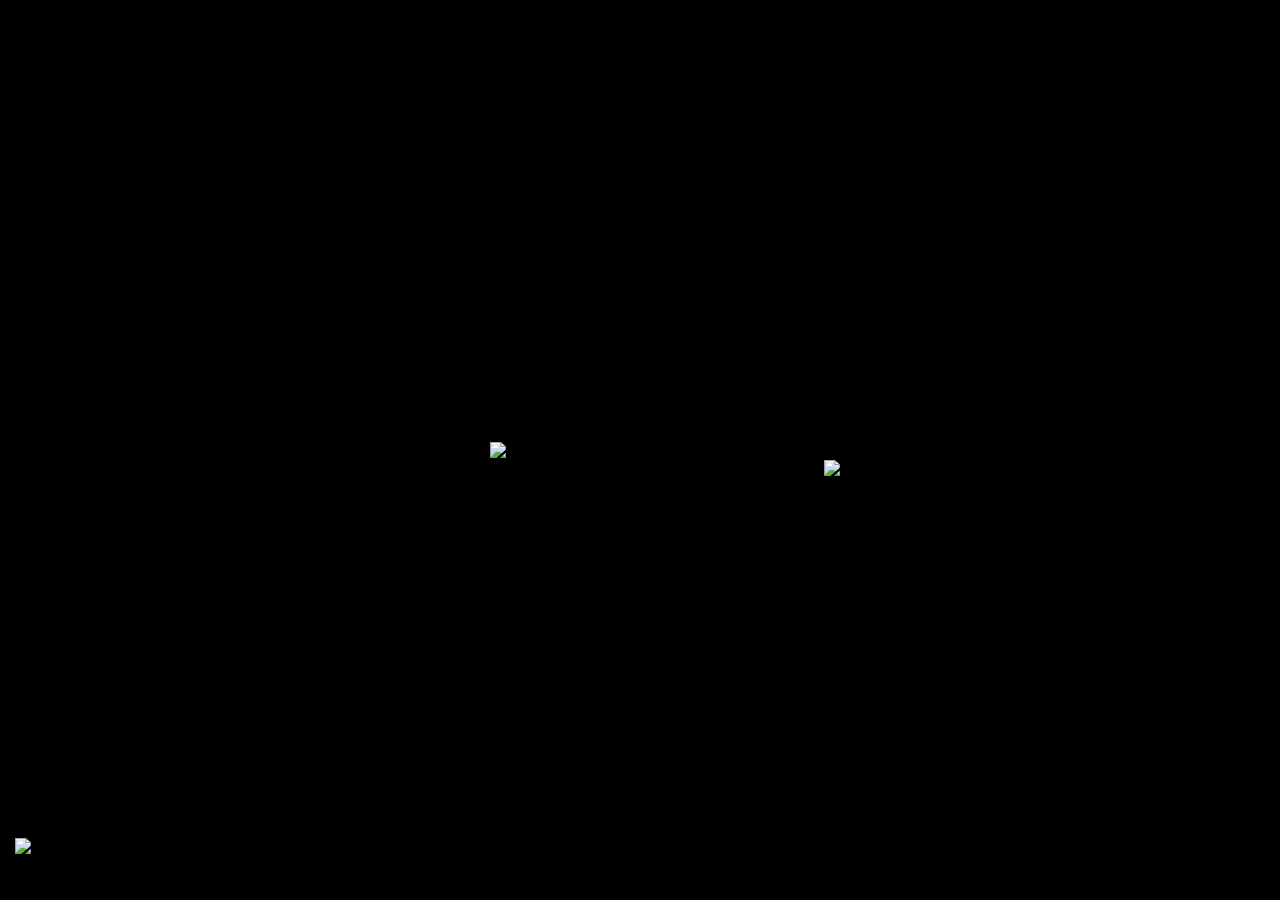
==== index.html @ 823435a3 "Initial Files" ====
<!DOCTYPE html>
<html>
<head>
<meta charset="UTF-8" />
<title>?</title>
<style>
  body {
    background-color: #000;
    height: 100vh;
    margin: 0;
    overflow: hidden;
    user-select: none;
    display: flex;
    justify-content: center;
    align-items: center;
  }

  #centerImg {
    width: 300px;
    position: relative;
  }

  #dragImg {
    width: 200px;
    position: absolute;
    right: 20%;
    top: 52%;
    transform: translateY(-50%);
    cursor: grab;
    z-index: 10;
  }
  
  #cornerImg {
    position: fixed;
    bottom: 10px; 
    left: 15px;   
    width: 20px;   
    height: auto;
    cursor: pointer;
    z-index: 9999; 
  }
</style>
</head>
<body>

<img id="dragImg" src="https://file.garden/aM3XGstJ4WLiRDxF/4a0b7313d784eae5fa707f9bea15cec2-removebg-preview.png">
<img id="centerImg" src="https://file.garden/aM3XGstJ4WLiRDxF/9a066dd7e0c0e0ae6190b45467f94311.jpg">
  
  <img id="cornerImg" 
     src="https://file.garden/aM3XGstJ4WLiRDxF/1109758314423783524.webp" 
     title="Bring the letter opener to the letter, dearest." 
     alt="Corner Image">

<audio id="successSound">
  <source src="https://file.garden/aM3XGstJ4WLiRDxF/papercrackle1-94430.mp3" type="audio/mpeg">
</audio>

<script>
const dragImg = document.getElementById("dragImg");
const centerImg = document.getElementById("centerImg");
const sound = document.getElementById("successSound");

let posX = 0, posY = 0, mouseX = 0, mouseY = 0;
let collisionTriggered = false;

dragImg.onmousedown = function(e) {
  e.preventDefault();
  mouseX = e.clientX;
  mouseY = e.clientY;
  dragImg.style.cursor = "grabbing";

  document.onmousemove = dragMouseMove;
  document.onmouseup = dragMouseUp;
};

function dragMouseMove(e) {
  e.preventDefault();
  const dx = e.clientX - mouseX;
  const dy = e.clientY - mouseY;

  mouseX = e.clientX;
  mouseY = e.clientY;

  dragImg.style.left = (dragImg.offsetLeft + dx) + "px";
  dragImg.style.top = (dragImg.offsetTop + dy) + "px";

  checkCollision();
}

function dragMouseUp() {
  document.onmousemove = null;
  document.onmouseup = null;
  dragImg.style.cursor = "grab";
  collisionTriggered = false;
}

function checkCollision() {
  const dragRect = dragImg.getBoundingClientRect();
  const centerRect = centerImg.getBoundingClientRect();

  const touching =
    dragRect.left < centerRect.right &&
    dragRect.right > centerRect.left &&
    dragRect.top < centerRect.bottom &&
    dragRect.bottom > centerRect.top;

  if (touching && !collisionTriggered) {
    collisionTriggered = true;
    sound.play();
    setTimeout(() => {
      window.location.href = 'C:/Users/Dani/OneDrive/Desktop/Neocities/hotel/home.html'; 
    }, 1200);
  }
}
</script>

</body>
</html>
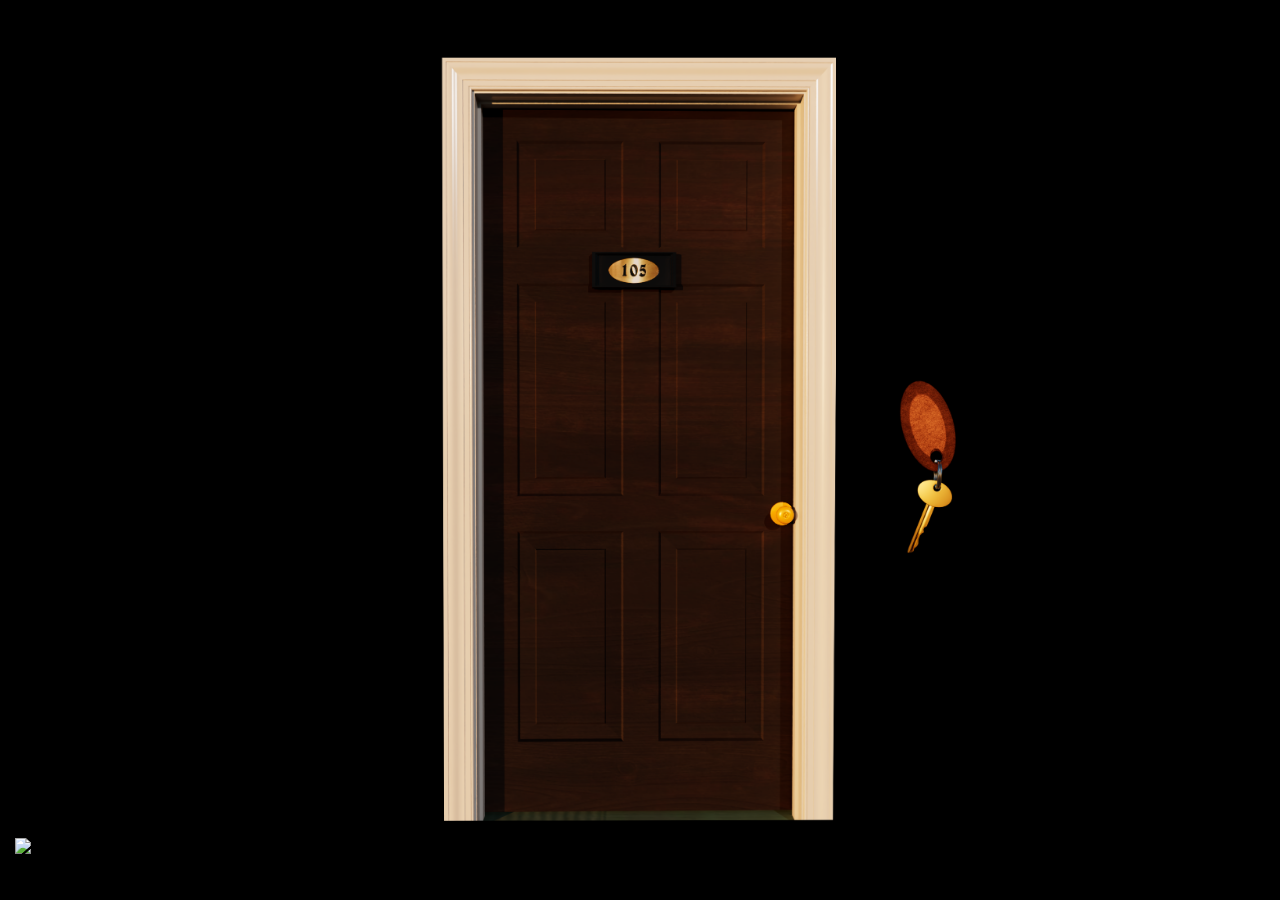
==== commit 68c42855: "Door Changes" ====
--- a/index.html
+++ b/index.html
@@ -1,8 +1,9 @@
 <!DOCTYPE html>
 <html>
 <head>
+    <link rel="icon" type="image/svg+xml" href="favicon.ico">
 <meta charset="UTF-8" />
-<title>?</title>
+<title>Welcome...</title>
 <style>
   body {
     background-color: #000;
@@ -16,7 +17,7 @@
   }
 
   #centerImg {
-    width: 300px;
+    width: 500px;
     position: relative;
   }
 
@@ -43,19 +44,21 @@
 </head>
 <body>
 
-<img id="dragImg" src="https://file.garden/aM3XGstJ4WLiRDxF/4a0b7313d784eae5fa707f9bea15cec2-removebg-preview.png">
-<img id="centerImg" src="https://file.garden/aM3XGstJ4WLiRDxF/9a066dd7e0c0e0ae6190b45467f94311.jpg">
+<img id="dragImg" src="keyrender.png">
+<img id="centerImg" src="Door_web_open.png">
   
   <img id="cornerImg" 
      src="https://file.garden/aM3XGstJ4WLiRDxF/1109758314423783524.webp" 
-     title="Bring the letter opener to the letter, dearest." 
+     title="Unlock the door with the keys, sir." 
      alt="Corner Image">
 
 <audio id="successSound">
-  <source src="https://file.garden/aM3XGstJ4WLiRDxF/papercrackle1-94430.mp3" type="audio/mpeg">
+  <source src="doorcreak.wav" type="audio/mpeg">
 </audio>
 
 <script>
+  const openDoor = new Image();
+openDoor.src = "Door_web_open2.png";
 const dragImg = document.getElementById("dragImg");
 const centerImg = document.getElementById("centerImg");
 const sound = document.getElementById("successSound");
@@ -106,13 +109,15 @@
 
   if (touching && !collisionTriggered) {
     collisionTriggered = true;
+
     sound.play();
+    centerImg.src = openDoor.src;
+
     setTimeout(() => {
-      window.location.href = 'C:/Users/Dani/OneDrive/Desktop/Neocities/hotel/home.html'; 
+      window.location.href = 'home.html';
     }, 1200);
   }
 }
 </script>
-
 </body>
 </html>
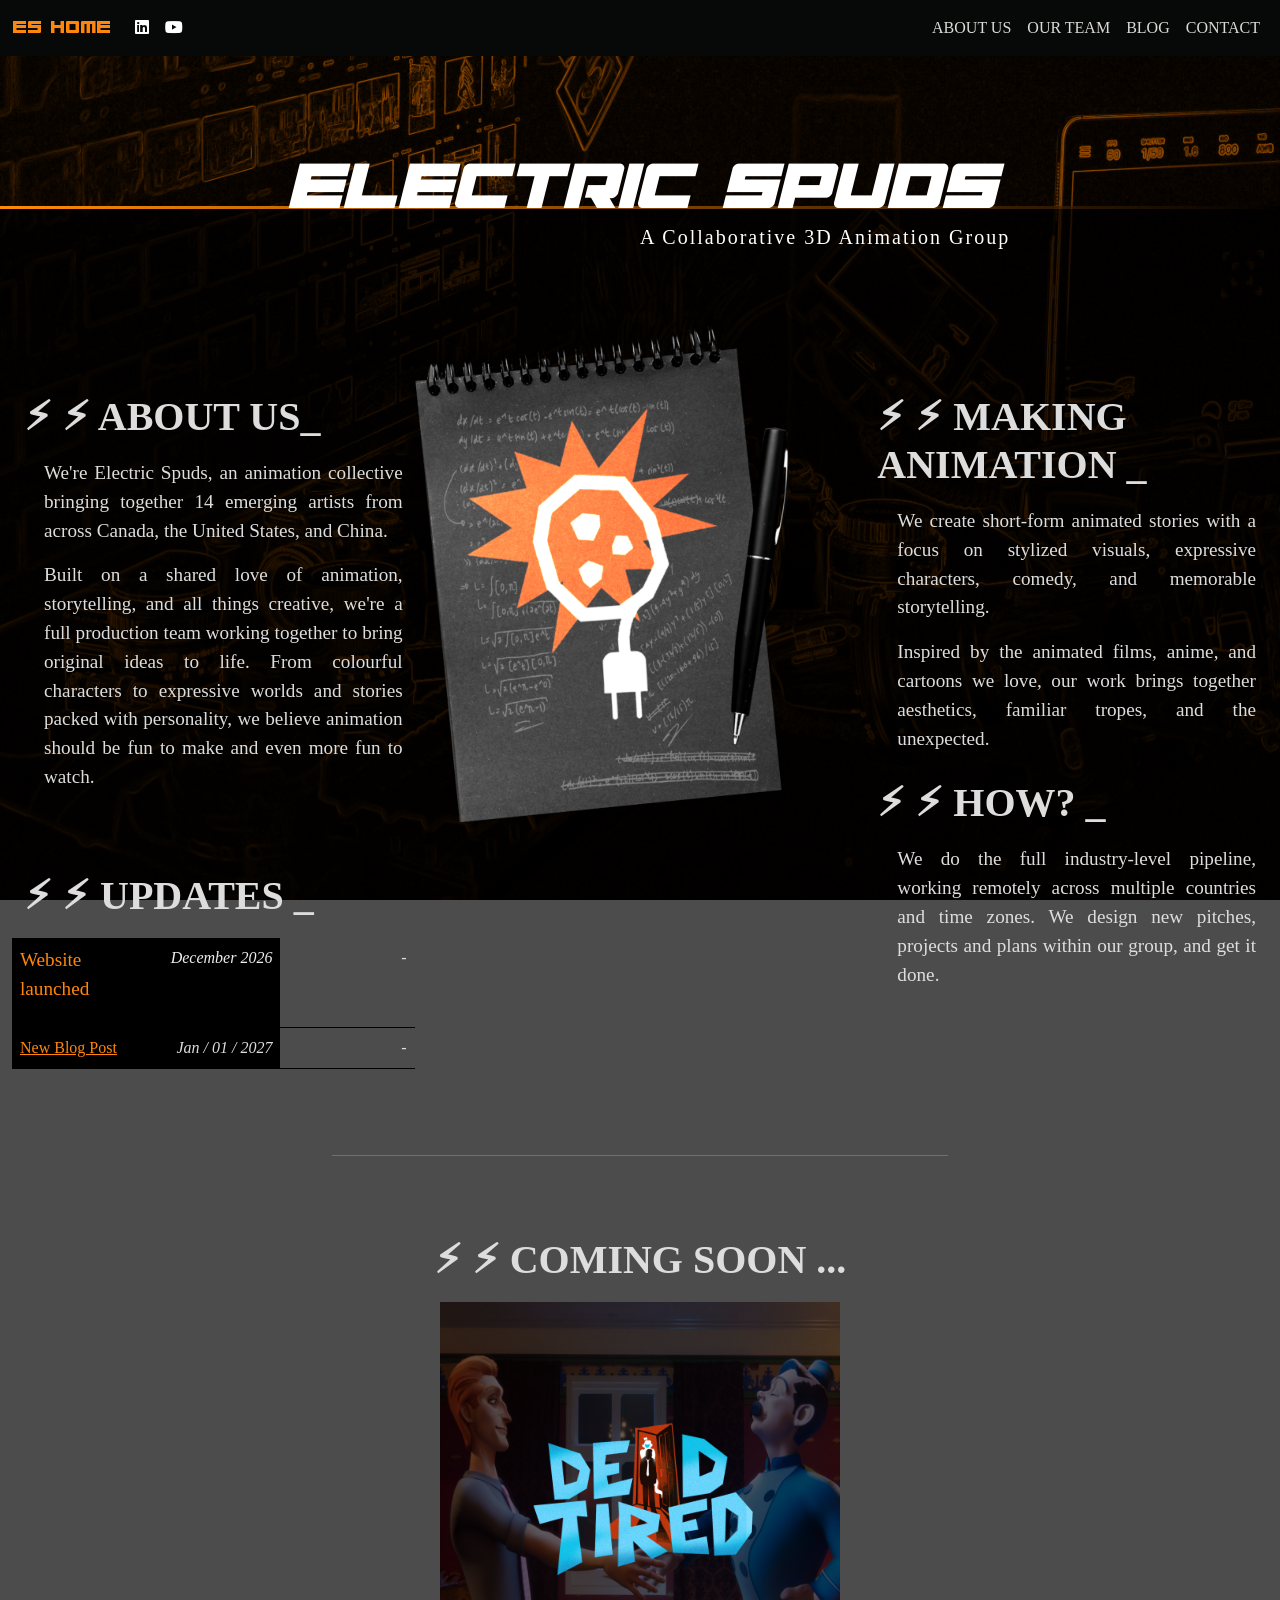
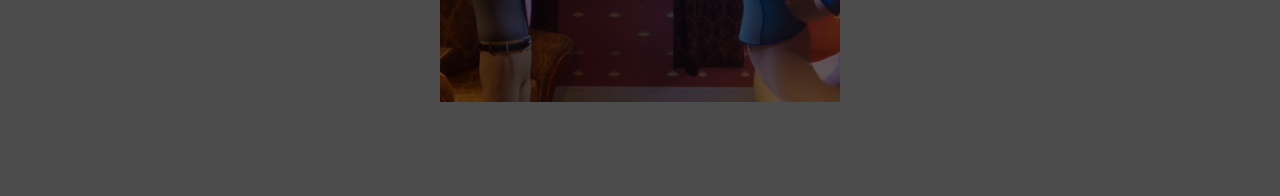
==== commit ec018a36: "added es homepage" ====
--- a/index.html
+++ b/index.html
@@ -1,123 +1,219 @@
-<!DOCTYPE html>
+<!doctype html>
 <html>
-<head>
-    <link rel="icon" type="image/svg+xml" href="favicon.ico">
-<meta charset="UTF-8" />
-<title>Welcome...</title>
-<style>
-  body {
-    background-color: #000;
-    height: 100vh;
-    margin: 0;
-    overflow: hidden;
-    user-select: none;
-    display: flex;
-    justify-content: center;
-    align-items: center;
-  }
-
-  #centerImg {
-    width: 500px;
-    position: relative;
-  }
-
-  #dragImg {
-    width: 200px;
-    position: absolute;
-    right: 20%;
-    top: 52%;
-    transform: translateY(-50%);
-    cursor: grab;
-    z-index: 10;
-  }
-  
-  #cornerImg {
-    position: fixed;
-    bottom: 10px; 
-    left: 15px;   
-    width: 20px;   
-    height: auto;
-    cursor: pointer;
-    z-index: 9999; 
-  }
-</style>
-</head>
-<body>
-
-<img id="dragImg" src="keyrender.png">
-<img id="centerImg" src="Door_web_open.png">
-  
-  <img id="cornerImg" 
-     src="https://file.garden/aM3XGstJ4WLiRDxF/1109758314423783524.webp" 
-     title="Unlock the door with the keys, sir." 
-     alt="Corner Image">
-
-<audio id="successSound">
-  <source src="doorcreak.wav" type="audio/mpeg">
-</audio>
-
-<script>
-  const openDoor = new Image();
-openDoor.src = "Door_web_open2.png";
-const dragImg = document.getElementById("dragImg");
-const centerImg = document.getElementById("centerImg");
-const sound = document.getElementById("successSound");
-
-let posX = 0, posY = 0, mouseX = 0, mouseY = 0;
-let collisionTriggered = false;
-
-dragImg.onmousedown = function(e) {
-  e.preventDefault();
-  mouseX = e.clientX;
-  mouseY = e.clientY;
-  dragImg.style.cursor = "grabbing";
-
-  document.onmousemove = dragMouseMove;
-  document.onmouseup = dragMouseUp;
-};
-
-function dragMouseMove(e) {
-  e.preventDefault();
-  const dx = e.clientX - mouseX;
-  const dy = e.clientY - mouseY;
-
-  mouseX = e.clientX;
-  mouseY = e.clientY;
-
-  dragImg.style.left = (dragImg.offsetLeft + dx) + "px";
-  dragImg.style.top = (dragImg.offsetTop + dy) + "px";
-
-  checkCollision();
-}
-
-function dragMouseUp() {
-  document.onmousemove = null;
-  document.onmouseup = null;
-  dragImg.style.cursor = "grab";
-  collisionTriggered = false;
-}
-
-function checkCollision() {
-  const dragRect = dragImg.getBoundingClientRect();
-  const centerRect = centerImg.getBoundingClientRect();
-
-  const touching =
-    dragRect.left < centerRect.right &&
-    dragRect.right > centerRect.left &&
-    dragRect.top < centerRect.bottom &&
-    dragRect.bottom > centerRect.top;
-
-  if (touching && !collisionTriggered) {
-    collisionTriggered = true;
-
-    sound.play();
-    centerImg.src = openDoor.src;
-
-    setTimeout(() => {
-      window.location.href = 'home.html';
-    }, 1200);
-  }
-}
-</script>
-</body>
+  <head>
+    <meta charset="UTF-8" />
+    <meta name="viewport" content="width=device-width, initial-scale=1.0" />
+    <title>ELECTRIC SPUDS</title>
+    <link
+      rel="stylesheet"
+      href="https://cdn.jsdelivr.net/npm/bootstrap@5.2.3/dist/css/bootstrap.min.css"
+      integrity="sha384-rbsA2VBKQhggwzxH7pPCaAqO46MgnOM80zW1RWuH61DGLwZJEdK2Kadq2F9CUG65"
+      crossorigin="anonymous" />
+
+    <link rel="stylesheet" href="https://cdnjs.cloudflare.com/ajax/libs/font-awesome/6.4.2/css/all.min.css" />
+
+    <link href="style.css" rel="stylesheet" type="text/css" media="all" />
+    <link rel="icon" type="image/svg+xml" href="6-removebg-preview.png" />
+    <style>
+      body {
+        background: url(background_orange.png) no-repeat fixed;
+        background-size: cover;
+      }
+    </style>
+  </head>
+
+  <!-- Navbar -->
+  <nav class="navbar sticky-top navbar-expand-lg" style="background-color: #070909">
+    <div class="container-fluid">
+      <a
+        class="navbar-brand"
+        style="color: #ff850b; font-size: 12px; font-family: &quot;Electric Toaster&quot;"
+        href="index.html"
+        >ES HOME</a
+      >
+      <a class="mx-2" href="#"><i class="fa-brands fa-linkedin"></i></a>
+      <a class="mx-2" href="#"><i class="fa-brands fa-youtube"></i></a>
+
+      <button
+        class="navbar-toggler"
+        type="button"
+        data-bs-toggle="collapse"
+        data-bs-target="#navbarNavDropdown"
+        aria-controls="navbarNavDropdown"
+        aria-expanded="false"
+        aria-label="Toggle navigation">
+        <span class="navbar-toggler-icon"></span>
+      </button>
+      <div class="collapse navbar-collapse text-end" id="navbarNavDropdown">
+        <ul class="navbar-nav ms-auto">
+          <li class="nav-item"><a class="nav-link" style="color: #dcd9d6" href="about.html">ABOUT US</a></li>
+          <li class="nav-item"><a class="nav-link" style="color: #dcd9d6" href="404.html">OUR TEAM</a></li>
+          <li class="nav-item"><a class="nav-link active" style="color: #dcd9d6" href="blog.html">BLOG</a></li>
+          <li class="nav-item"><a class="nav-link" style="color: #dcd9d6" href="contact.html">CONTACT</a></li>
+        </ul>
+      </div>
+    </div>
+  </nav>
+  <!-- /Navbar -->
+
+  <div class="mx-auto">
+    <div class="title">
+      <h1 style="font-size: 3.5vw; font-weight: bold; font-style: italic; font-family: &quot;Electric Toaster&quot;">
+        ELECTRIC SPUDS
+      </h1>
+      <span style="font-size: 20px; letter-spacing: 2px; margin-top: -10px; position: absolute"
+        >A Collaborative 3D Animation Group</span
+      >
+    </div>
+  </div>
+
+  <!-- <div class="mx-md-0 mx-1 col-md-auto col">
+        <img src="https://powell-general-electric.neocities.org/assets/magnetismnotes.png" 
+        style="max-width:15%; position:fixed; bottom:5px; right:-50px; z-index:3; opacity:50%;" ></div>
+        
+     <div class="mx-md-0 mx-1 col-md-auto col">
+        <img src="https://powell-general-electric.neocities.org/assets/angeldiagram.png" 
+        style="max-width:15%; position:fixed; bottom:300px; left:-10px; z-index:3; opacity:50%; transform:rotate(2deg);" ></div>
+
+     <div class="mx-md-0 mx-1 col-md-auto col">
+        <img src="https://powell-general-electric.neocities.org/assets/signatures.png" 
+        style="max-width:15%; position:fixed; bottom:0px; left:0px; z-index:3; opacity:50%;" ></div> -->
+
+  <div class="content line" style="min-width: 100%; margin-top: 150px">
+    <div class="mx-auto p-4" style="max-width: 1500px; margin-top: 150px">
+      <div class="row">
+        <div class="col-md">
+          <h1>⚡︎ ⚡︎ about us_</h1>
+          <div style="padding-left: 20px; text-align: justify">
+            <p>
+              We're Electric Spuds, an animation collective bringing together 14 emerging artists from across Canada,
+              the United States, and China.
+            </p>
+            <p>
+              Built on a shared love of animation, storytelling, and all things creative, we're a full production team
+              working together to bring original ideas to life. From colourful characters to expressive worlds and
+              stories packed with personality, we believe animation should be fun to make and even more fun to watch.
+            </p>
+          </div>
+
+          <div class="break"></div>
+
+          <h1>⚡︎ ⚡︎ updates _</h1>
+
+          <div class="row no-gutters">
+            <div
+              class="col-md-8 d-flex flex-row justify-content-between p-2"
+              style="border-bottom: 1px solid #000; background-color: #000; color: #eee">
+              <div class="col">
+                <p style="color: #ff850b">Website launched</p>
+              </div>
+              <div class="col text-end"><i>December 2026</i></div>
+            </div>
+            <div class="col d-none d-lg-block p-2 text-end" style="border-bottom: 1px solid #000">-</div>
+          </div>
+
+          <div class="row no-gutters">
+            <div
+              class="col-md-8 d-flex flex-row justify-content-between p-2"
+              style="border-bottom: 1px solid #000; background-color: #000; color: #ddd">
+              <div class="col">
+                <a href="blog.html" style="color: #ff850b"> New Blog Post</a>
+              </div>
+              <div class="col text-end"><i> Jan / 01 / 2027</i></div>
+            </div>
+            <div class="col d-none d-lg-block p-2 text-end" style="border-bottom: 1px solid #000">-</div>
+          </div>
+
+          <div class="break"></div>
+        </div>
+        <div class="col-4 mx-3 d-none d-lg-block">
+          <img src="logonotebook.png" style="margin-top: -60px; margin-left: -60px; width: 110%" />
+        </div>
+
+        <div class="col-md">
+          <h1>⚡︎ ⚡︎ Making Animation _</h1>
+          <div style="padding-left: 20px; text-align: justify">
+            <p>
+              We create short-form animated stories with a focus on stylized visuals, expressive characters, comedy, and
+              memorable storytelling.
+            </p>
+            <p>
+              Inspired by the animated films, anime, and cartoons we love, our work brings together aesthetics, familiar
+              tropes, and the unexpected.
+            </p>
+          </div>
+
+          <div class="col-md">
+            <h1>⚡︎ ⚡︎ How? _</h1>
+            <div style="padding-left: 20px; text-align: justify">
+              <p>
+                We do the full industry-level pipeline, working remotely across multiple countries and time zones. We
+                design new pitches, projects and plans within our group, and get it done.
+              </p>
+            </div>
+          </div>
+
+          <div class="break"></div>
+          <!-- <div class="nav">
+            <h1>⚡︎  ⚡︎  quick navigation _</h1> 
+           <div style="padding-left:20px; text-align:justify;">
+              
+            <div class="row no-gutters">
+                <div class="col"><h6>WORLD</h6>
+            <ul style="list-style-type:none; padding:0px;">
+              <li><a href="https://powell-general-electric.neocities.org/world#pge">PGE</a></li>
+              <li><a href="https://powell-general-electric.neocities.org/world#departments">Departments</a></li>
+              <li><a href="https://powell-general-electric.neocities.org/world#work">Work</a></li>
+              <li><a href="https://powell-general-electric.neocities.org/world#employees">Employees</a></li>
+              <li><a href="https://powell-general-electric.neocities.org/world#angels">Angels</a></li>
+              <li><a href="https://powell-general-electric.neocities.org/world#ordeals">Ordeals</a></li>
+            </ul></div>
+                <div class="col"><h6>MECHANICS</h6>
+            <ul style="list-style-type:none; padding:0px;">
+              <li><a href="https://powell-general-electric.neocities.org/mechanics#guidelines">Guidelines</a></li>
+              <li><a href="https://powell-general-electric.neocities.org/mechanics#member-missions">Member Missions</a></li>
+              <li><a href="https://powell-general-electric.neocities.org/mechanics#stats">Stats</a></li>
+              <li><a href="https://powell-general-electric.neocities.org/mechanics#leveling">Leveling</a></li>
+              <li><a href="https://powell-general-electric.neocities.org/mechanics#sanity">Sanity</a></li>
+              <li><a href="https://powell-general-electric.neocities.org/mechanics#death">Non-permanent Death</a></li>
+            </ul></div>
+            
+             <div class="col"><h6>CREATION</h6>
+            <ul style="list-style-type:none; padding:0px;">
+              <li><a href="https://powell-general-electric.neocities.org/creation">Guidelines</a></li>
+              <li><a href="https://docs.google.com/document/d/1JrXasYrt-j38H9j5mXZHQsc0pAteua2X5UGhCgaAbXA/edit?usp=sharing">Written Template</a></li>
+              <li><a href="https://drive.google.com/drive/folders/1jw9FWa2DZuDmGnAh9em4bo5w5MBfjcIy?usp=sharing">Art Template</a></li>
+              <li><a href="https://forms.gle/cVDyAXo4yE9RuDZw6">Submission Form</a></li>
+            </ul></div>
+            </div>
+                 
+            </div>
+          </div> -->
+          <div class="break"></div>
+        </div>
+      </div>
+
+      <hr class="w-50 mx-auto" />
+      <div class="break"></div>
+      <!-- <div class="d-flex flex-row justify-content-between no-gutters">
+<div class="col"><center><i class="fa-solid fa-spaghetti-monster-flying fa-10x"></i><br><br><b>Luuvy</b><br><i>moderator</i></center></div>
+<div class="col"><center><i class="fa-solid fa-ghost fa-10x"></i><br><br><b>Em</b><br><i>moderator</i></center></div>
+<div class="col"><center><i class="fa-solid fa-computer fa-10x"></i><br><br><b>PR</b><br><i>moderator</i></center></div>
+</div> -->
+      <div class="break"></div>
+
+      <div class="w-50 mx-auto"><h1 style="text-align: center">⚡︎ ⚡︎ Coming Soon ...</h1></div>
+
+      <a href="deadtired/dooropen.html" class="imglink">
+        <div class="split-image-container">
+          <div class="quadrant quadrant-1"></div>
+          <div class="quadrant quadrant-2"></div>
+          <div class="quadrant quadrant-3"></div>
+          <div class="quadrant quadrant-4"></div>
+        </div>
+      </a>
+      <div class="break"></div>
+      <div class="break"></div>
+    </div>
+  </div>
 </html>
--- a/style.css
+++ b/style.css
@@ -0,0 +1,242 @@
+@font-face {
+  font-family: "Electric Toaster";
+  src:
+    url("ElectricToaster.woff2") format("woff2"),
+    url("ElectricToaster.woff") format("woff");
+  font-weight: normal;
+  font-style: normal;
+  font-display: swap;
+}
+
+p {
+  font-size: 1.2em;
+}
+
+body {
+  margin: 0;
+  position: relative;
+  isolation: isolate;
+  /* Your text color stays normal (not greyscaled) */
+  color: #ff6600;
+  font-family: ms gothic;
+}
+
+body::before {
+  content: "";
+  position: fixed;
+  inset: 0;
+  background: url(background_orange.png) no-repeat;
+  background-size: cover; /* Optional: stretches image to fill screen */
+  z-index: -1;
+}
+
+h1 {
+  font-weight: bold;
+  padding: 10px 0px 10px 0px;
+  font-family: ms gothic;
+  text-transform: uppercase;
+}
+
+.line {
+  border-top: 3px solid transparent;
+  border-image: linear-gradient(to right, #ff8b07, rgba(0, 0, 0, 0));
+  border-image-slice: 1;
+}
+.content {
+  background-color: rgba(0, 0, 0, 0.7);
+  color: #ddd;
+}
+
+.break {
+  margin-top: 70px;
+}
+
+.title {
+  color: white;
+  position: absolute;
+  left: 0;
+  right: 0;
+  top: 150px;
+  margin-left: auto;
+  margin-right: auto;
+  text-align: center;
+}
+
+.imglink a {
+  color: #fff;
+  mix-blend-mode: exclusion;
+}
+
+a:hover {
+  color: #ff7525;
+}
+
+a {
+  color: #fff;
+  a:hover {
+    color: #ff7525;
+  }
+}
+
+article {
+  -webkit-columns: 2 200px;
+  -moz-columns: 2 200px;
+  columns: 2 200px;
+  -webkit-column-gap: 4em;
+  -moz-column-gap: 4em;
+  column-gap: 4em;
+  text-align: justify;
+}
+
+/* Rotate Pop — playful spring, slight overshoot */
+.card--rotate .card__img {
+  --img-transition-duration: 550ms;
+  --img-transition-function: cubic-bezier(0.34, 1.56, 0.64, 1);
+}
+.card--rotate:hover .card__img,
+.card--rotate:focus-within .card__img,
+.card--rotate:active .card__img {
+  scale: 1.08;
+  rotate: 2.5deg;
+}
+
+/* GButton */
+/* From Uiverse.io by BHARGAVPATEL1244 */
+button {
+  outline: none;
+  cursor: pointer;
+  border: none;
+  padding: 1rem 2rem;
+  margin: 0 auto;
+  font-family: inherit;
+  font-size: inherit;
+  position: relative;
+  display: block;
+  letter-spacing: 0.05rem;
+  font-weight: 700;
+  font-size: 17px;
+  border-radius: 600px;
+  overflow: hidden;
+  background: #ff9215;
+  color: white;
+}
+
+button span {
+  position: relative;
+  z-index: 10;
+  transition: color 0.4s;
+}
+
+button:hover span {
+  color: rgb(255, 255, 255);
+}
+
+button::before,
+button::after {
+  position: absolute;
+  top: 0;
+  left: 0;
+  width: 100%;
+  height: 100%;
+  z-index: 0;
+}
+
+button::before {
+  content: "";
+  background: #000;
+  width: 120%;
+  left: -10%;
+  transform: skew(30deg);
+  transition: transform 0.4s cubic-bezier(0.3, 1, 0.8, 1);
+}
+
+button:hover::before {
+  transform: translate3d(100%, 0, 0);
+}
+
+/* SOCIAL MEDIA BUTTONS */
+
+.social-button {
+  display: inline-flex;
+  align-items: center;
+  gap: 12px;
+  padding: 12px 20px;
+  border: 1px solid #555;
+  color: #dcd9d6;
+  text-decoration: none;
+  font-size: 14px;
+  transition: 0.3s ease;
+}
+
+.social-button i {
+  color: #ff850b;
+  font-size: 18px;
+}
+
+.social-button:hover {
+  background-color: #ff850b;
+  border-color: #ff850b;
+  color: #070909;
+}
+
+.social-button:hover i {
+  color: #070909;
+}
+
+/* Image feSpotLight */
+
+.split-image-container {
+  position: relative;
+  width: 400px;
+  height: 400px;
+  margin: 0 auto;
+}
+
+.quadrant {
+  position: absolute;
+  width: 50%;
+  height: 50%;
+  background-image: url("tile_deadtired.png");
+  background-size: 400px 400px;
+  transition: transform 0.3s ease;
+}
+
+.quadrant-1 {
+  top: 0;
+  left: 0;
+  background-position: top left;
+}
+
+.quadrant-2 {
+  top: 0;
+  right: 0;
+  background-position: top right;
+}
+
+.quadrant-3 {
+  bottom: 0;
+  left: 0;
+  background-position: bottom left;
+}
+
+.quadrant-4 {
+  bottom: 0;
+  right: 0;
+  background-position: bottom right;
+}
+
+.split-image-container:hover .quadrant-1 {
+  transform: translate(-10px, -10px);
+}
+
+.split-image-container:hover .quadrant-2 {
+  transform: translate(10px, -10px);
+}
+
+.split-image-container:hover .quadrant-3 {
+  transform: translate(-10px, 10px);
+}
+
+.split-image-container:hover .quadrant-4 {
+  transform: translate(10px, 10px);
+}
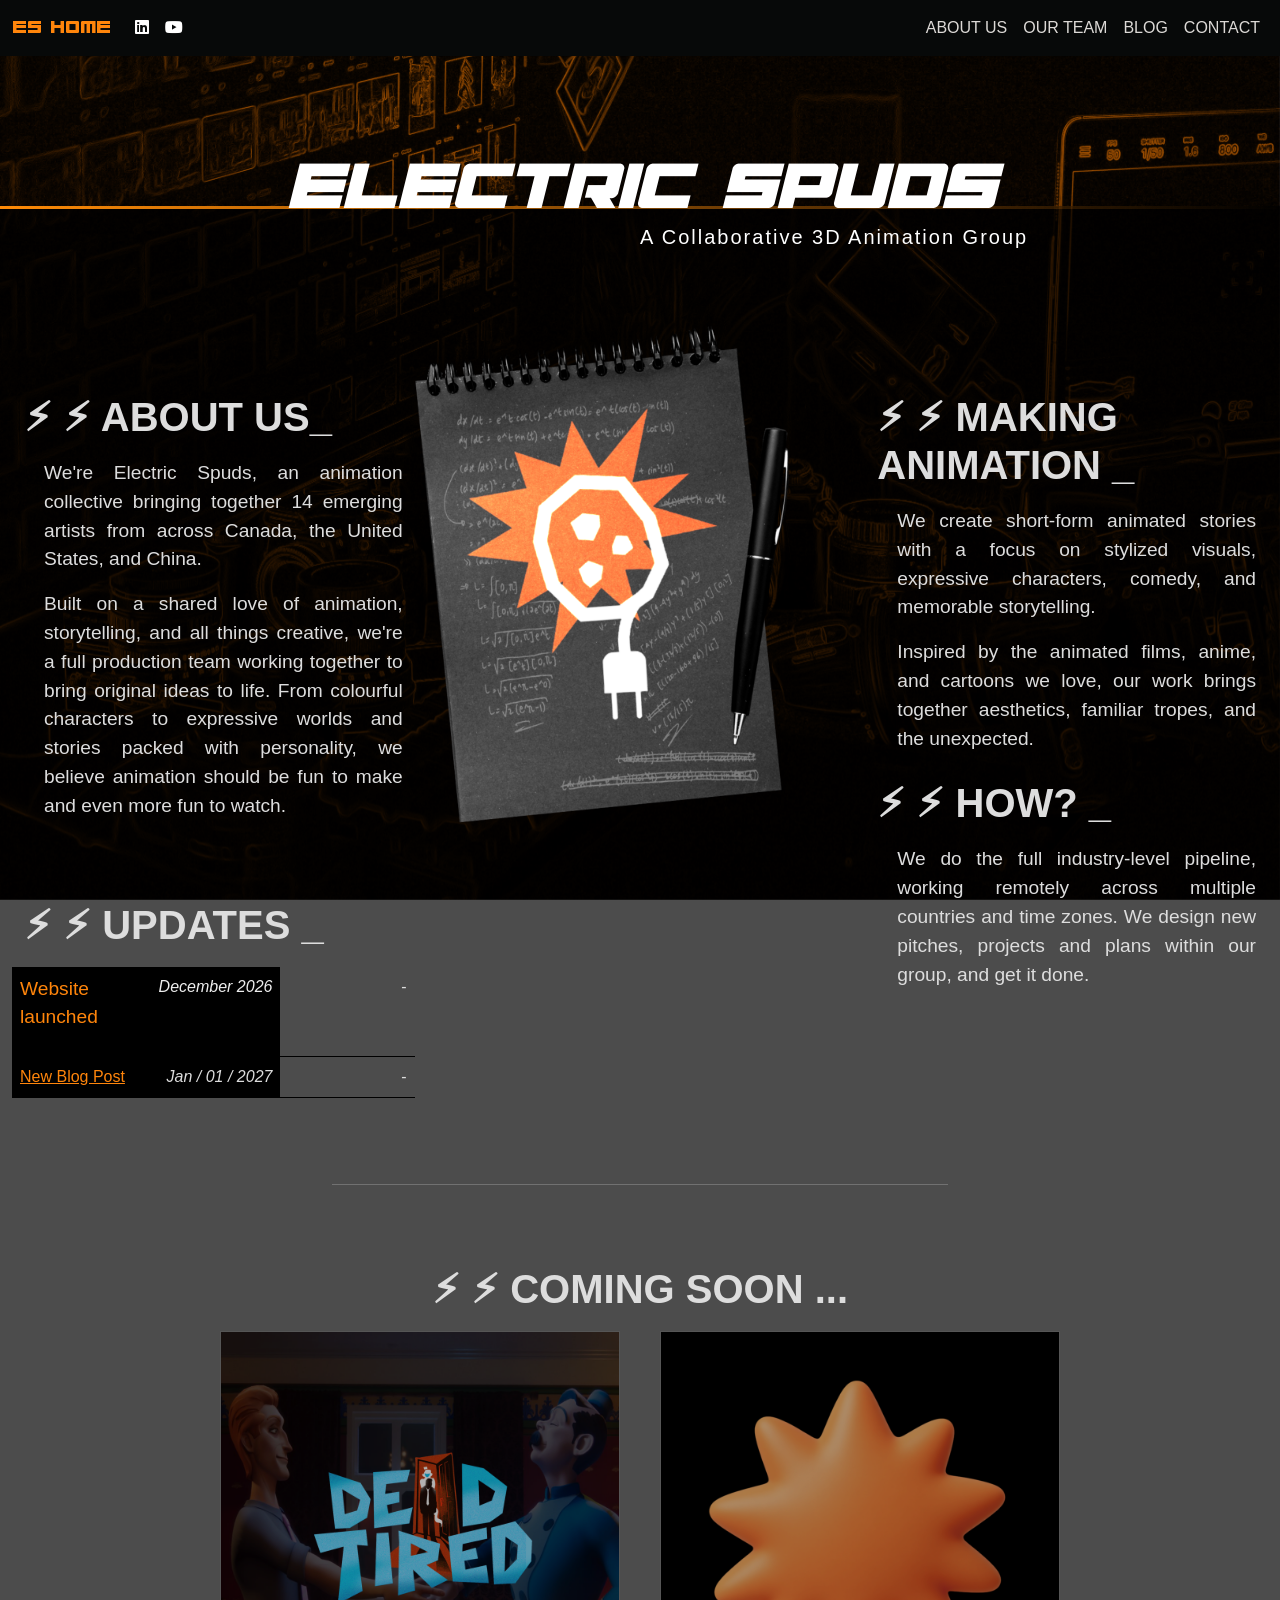
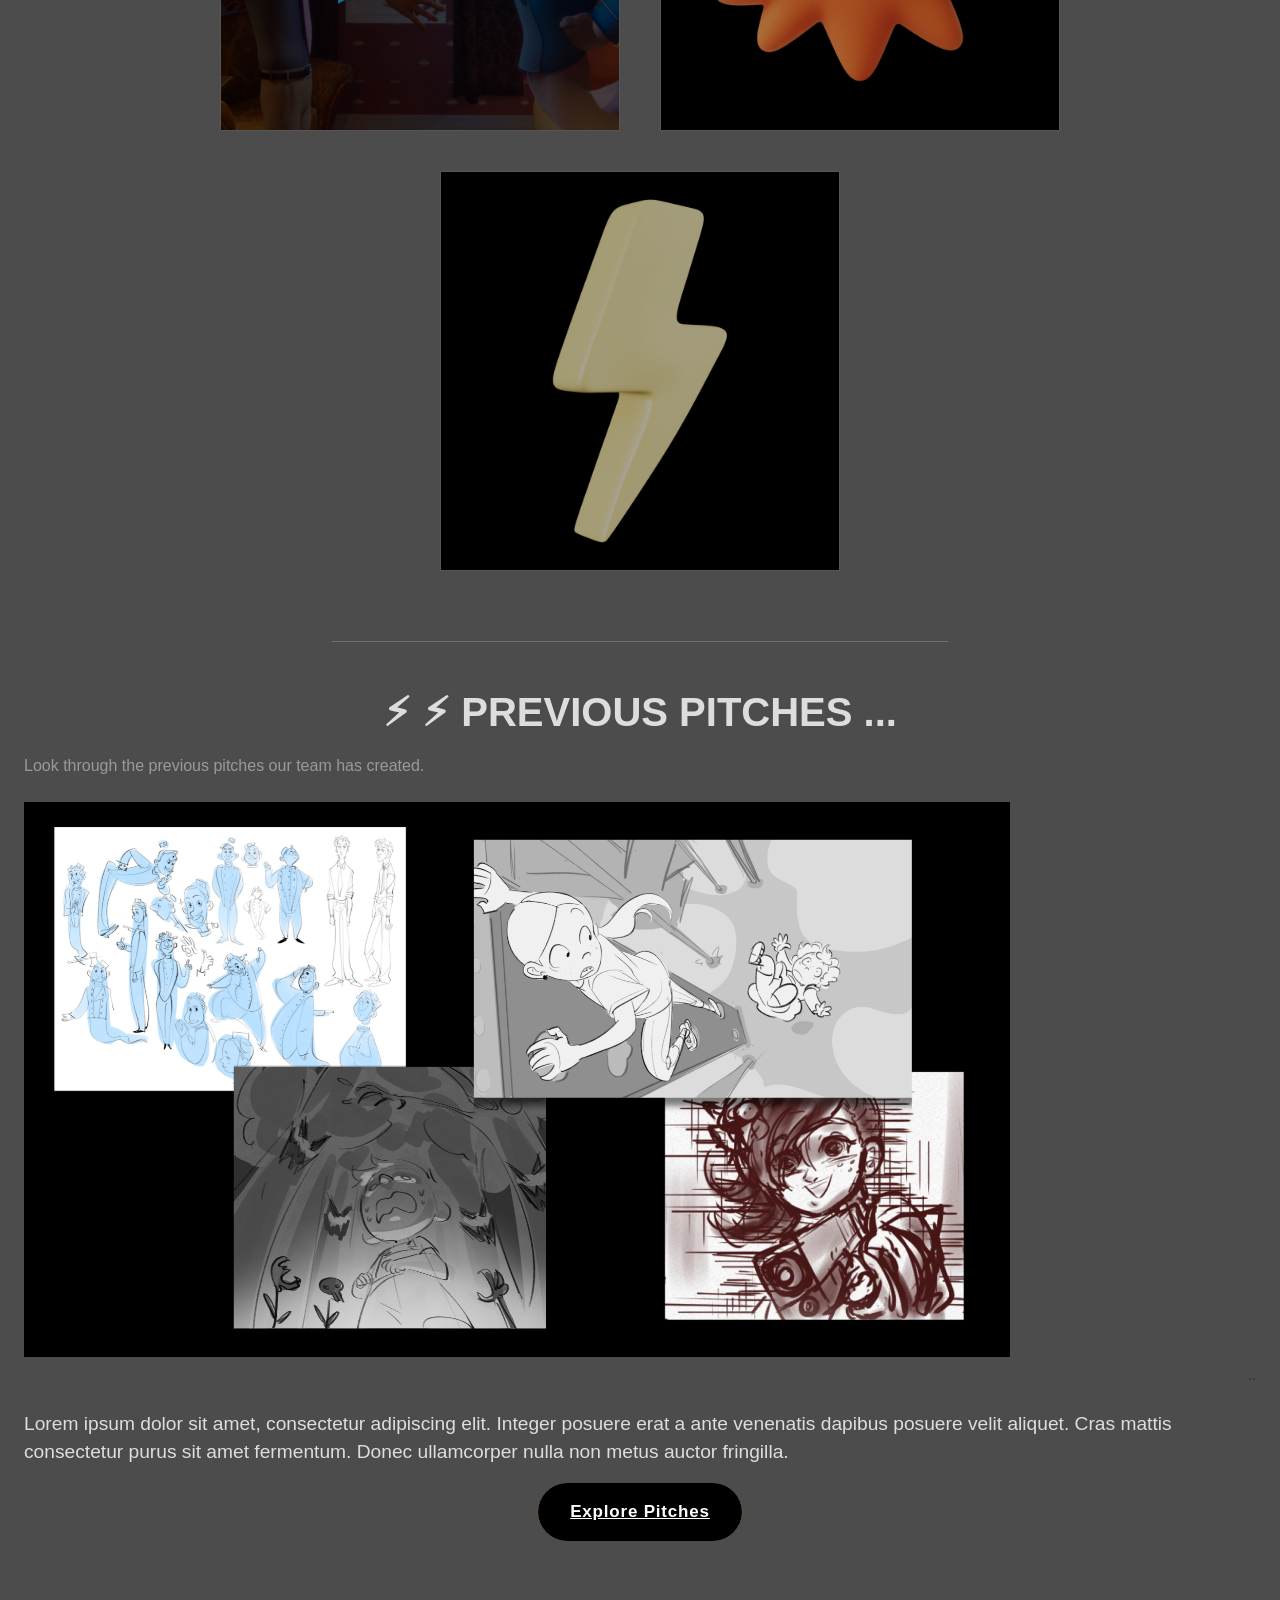
==== commit b50cbc4d: "homepage changes" ====
--- a/index.html
+++ b/index.html
@@ -14,14 +14,9 @@
 
     <link href="style.css" rel="stylesheet" type="text/css" media="all" />
     <link rel="icon" type="image/svg+xml" href="6-removebg-preview.png" />
-    <style>
-      body {
-        background: url(background_orange.png) no-repeat fixed;
-        background-size: cover;
-      }
-    </style>
   </head>
 
+  <body>
   <!-- Navbar -->
   <nav class="navbar sticky-top navbar-expand-lg" style="background-color: #070909">
     <div class="container-fluid">
@@ -154,66 +149,64 @@
           </div>
 
           <div class="break"></div>
-          <!-- <div class="nav">
-            <h1>⚡︎  ⚡︎  quick navigation _</h1> 
-           <div style="padding-left:20px; text-align:justify;">
-              
-            <div class="row no-gutters">
-                <div class="col"><h6>WORLD</h6>
-            <ul style="list-style-type:none; padding:0px;">
-              <li><a href="https://powell-general-electric.neocities.org/world#pge">PGE</a></li>
-              <li><a href="https://powell-general-electric.neocities.org/world#departments">Departments</a></li>
-              <li><a href="https://powell-general-electric.neocities.org/world#work">Work</a></li>
-              <li><a href="https://powell-general-electric.neocities.org/world#employees">Employees</a></li>
-              <li><a href="https://powell-general-electric.neocities.org/world#angels">Angels</a></li>
-              <li><a href="https://powell-general-electric.neocities.org/world#ordeals">Ordeals</a></li>
-            </ul></div>
-                <div class="col"><h6>MECHANICS</h6>
-            <ul style="list-style-type:none; padding:0px;">
-              <li><a href="https://powell-general-electric.neocities.org/mechanics#guidelines">Guidelines</a></li>
-              <li><a href="https://powell-general-electric.neocities.org/mechanics#member-missions">Member Missions</a></li>
-              <li><a href="https://powell-general-electric.neocities.org/mechanics#stats">Stats</a></li>
-              <li><a href="https://powell-general-electric.neocities.org/mechanics#leveling">Leveling</a></li>
-              <li><a href="https://powell-general-electric.neocities.org/mechanics#sanity">Sanity</a></li>
-              <li><a href="https://powell-general-electric.neocities.org/mechanics#death">Non-permanent Death</a></li>
-            </ul></div>
-            
-             <div class="col"><h6>CREATION</h6>
-            <ul style="list-style-type:none; padding:0px;">
-              <li><a href="https://powell-general-electric.neocities.org/creation">Guidelines</a></li>
-              <li><a href="https://docs.google.com/document/d/1JrXasYrt-j38H9j5mXZHQsc0pAteua2X5UGhCgaAbXA/edit?usp=sharing">Written Template</a></li>
-              <li><a href="https://drive.google.com/drive/folders/1jw9FWa2DZuDmGnAh9em4bo5w5MBfjcIy?usp=sharing">Art Template</a></li>
-              <li><a href="https://forms.gle/cVDyAXo4yE9RuDZw6">Submission Form</a></li>
-            </ul></div>
-            </div>
-                 
-            </div>
-          </div> -->
           <div class="break"></div>
         </div>
       </div>
 
       <hr class="w-50 mx-auto" />
       <div class="break"></div>
-      <!-- <div class="d-flex flex-row justify-content-between no-gutters">
-<div class="col"><center><i class="fa-solid fa-spaghetti-monster-flying fa-10x"></i><br><br><b>Luuvy</b><br><i>moderator</i></center></div>
-<div class="col"><center><i class="fa-solid fa-ghost fa-10x"></i><br><br><b>Em</b><br><i>moderator</i></center></div>
-<div class="col"><center><i class="fa-solid fa-computer fa-10x"></i><br><br><b>PR</b><br><i>moderator</i></center></div>
-</div> -->
+
       <div class="break"></div>
 
       <div class="w-50 mx-auto"><h1 style="text-align: center">⚡︎ ⚡︎ Coming Soon ...</h1></div>
 
-      <a href="deadtired/dooropen.html" class="imglink">
-        <div class="split-image-container">
-          <div class="quadrant quadrant-1"></div>
-          <div class="quadrant quadrant-2"></div>
-          <div class="quadrant quadrant-3"></div>
-          <div class="quadrant quadrant-4"></div>
-        </div>
-      </a>
-      <div class="break"></div>
-      <div class="break"></div>
+      <div class="coming-soon-grid">
+          
+        <a href="deadtired/dooropen.html" class="tile tile--zoom">
+          <img src="tile_deadtired.png" alt="Dead Tired" />
+          <span class="tile__label">Dead Tired</span>
+        </a>
+        
+        <a href="project2.html" class="tile tile--zoom">
+          <img src="images/4.png" alt="Coming Soon..." />
+          <span class="tile__label">Coming Soon...</span>
+        </a>
+
+        <a href="project3.html" class="tile tile--zoom">
+          <img src="images/1.png" alt="Coming Soon..." />
+          <span class="tile__label">Coming Soon...</span>
+        </a>
+      </div>
+      <div class="break"></div>
+      <div class="break"></div>
+      
+      <hr class="w-50 mx-auto" />
+        <div style="display: block; padding: 20px 0px 40px 0px">
+
+
+          <div class="w-50 mx-auto"><h1 style="text-align: center">⚡︎ ⚡︎ Previous Pitches ...</h1></div>
+
+          <p style="color: #999; font-size: 16px">Look through the previous pitches our team has created.</p>
+          <!-- Main Image -->
+          <div class="my-4">
+            <img src="images/pitchescover.png" width="80%"alt="pitches" />
+            <figcaption class="figure-caption text-end my-2">..</figcaption>
+          </div>
+          <!-- Introduction -->
+          <h2></h2>
+
+          <p>
+            Lorem ipsum dolor sit amet, consectetur adipiscing elit. Integer posuere erat a ante venenatis dapibus
+            posuere velit aliquet. Cras mattis consectetur purus sit amet fermentum. Donec ullamcorper nulla non metus
+            auctor fringilla.
+          </p>
+            <a href="pitches.html"><button> <span>Explore Pitches</span> </button></a>  
+            </div>
     </div>
+
+
   </div>
+
+  
+  </body>
 </html>
--- a/style.css
+++ b/style.css
@@ -18,7 +18,7 @@
   isolation: isolate;
   /* Your text color stays normal (not greyscaled) */
   color: #ff6600;
-  font-family: ms gothic;
+  font-family: "MS Gothic", sans-serif;
 }
 
 body::before {
@@ -33,7 +33,7 @@
 h1 {
   font-weight: bold;
   padding: 10px 0px 10px 0px;
-  font-family: ms gothic;
+  font-family: "MS Gothic", sans-serif;
   text-transform: uppercase;
 }
 
@@ -73,9 +73,6 @@
 
 a {
   color: #fff;
-  a:hover {
-    color: #ff7525;
-  }
 }
 
 article {
@@ -86,18 +83,6 @@
   -moz-column-gap: 4em;
   column-gap: 4em;
   text-align: justify;
-}
-
-/* Rotate Pop — playful spring, slight overshoot */
-.card--rotate .card__img {
-  --img-transition-duration: 550ms;
-  --img-transition-function: cubic-bezier(0.34, 1.56, 0.64, 1);
-}
-.card--rotate:hover .card__img,
-.card--rotate:focus-within .card__img,
-.card--rotate:active .card__img {
-  scale: 1.08;
-  rotate: 2.5deg;
 }
 
 /* GButton */
@@ -118,7 +103,7 @@
   border-radius: 600px;
   overflow: hidden;
   background: #ff9215;
-  color: white;
+  color: rgb(255, 255, 255);
 }
 
 button span {
@@ -240,3 +225,110 @@
 .split-image-container:hover .quadrant-4 {
   transform: translate(10px, 10px);
 }
+
+/* COMING SOON GALLERY */
+
+.coming-soon-grid {
+  display: flex;
+  flex-wrap: wrap;
+  justify-content: center;
+  align-items: center;
+  gap: 40px;
+}
+
+.coming-soon-grid > a {
+  display: block;
+}
+
+/*  */
+.tile {
+  position: relative;
+  display: block;
+  width: 400px;
+  max-width: 100%;
+  aspect-ratio: 1 / 1;
+  overflow: hidden;
+  border: 1px solid #555;
+  background-color: #070909;
+  transition:
+    border-color 0.3s ease,
+    box-shadow 0.3s ease;
+}
+
+.tile img {
+  width: 100%;
+  height: 100%;
+  object-fit: cover;
+  display: block;
+  filter:brightness(0.7);
+  transition:
+    transform 0.5s cubic-bezier(0.3, 1, 0.8, 1),
+    filter 0.4s ease;
+}
+
+.tile__label {
+  position: absolute;
+  left: 0;
+  right: 0;
+  bottom: 0;
+  padding: 14px 20px;
+  background: rgba(7, 9, 9, 0.85);
+  border-top: 3px solid #ff850b;
+  color: #ff850b;
+  font-family: "Electric Toaster", "MS Gothic", sans-serif;
+  font-size: 14px;
+  letter-spacing: 2px;
+  text-transform: uppercase;
+  text-align: center;
+  transform: translateY(100%);
+  transition: transform 0.35s cubic-bezier(0.3, 1, 0.8, 1);
+}
+
+.tile:hover,
+.tile:focus-visible {
+  border-color: #ff850b;
+  box-shadow: 0 0 25px rgba(255, 133, 11, 0.55);
+}
+
+.tile:hover .tile__label,
+.tile:focus-visible .tile__label {
+  transform: translateY(0);
+}
+
+/* Tile 1: zoom + colour restore */
+.tile--zoom:hover img,
+.tile--zoom:focus-visible img {
+  transform: scale(1.12);
+  filter: grayscale(0%) brightness(1);
+}
+
+/* Tile 2: orange duotone wash + tilt */
+.tile--wash::after {
+  content: "";
+  position: absolute;
+  inset: 0;
+  background: #ff850b;
+  mix-blend-mode: multiply;
+  opacity: 0;
+  transition: opacity 0.4s ease;
+  pointer-events: none;
+}
+
+.tile--wash:hover img,
+.tile--wash:focus-visible img {
+  transform: scale(1.08) rotate(2.5deg);
+  filter: grayscale(100%) brightness(1);
+}
+
+.tile--wash:hover::after,
+.tile--wash:focus-visible::after {
+  opacity: 1;
+}
+
+@media (prefers-reduced-motion: reduce) {
+  .tile img,
+  .tile__label,
+  .quadrant {
+    transition: none;
+  }
+}
